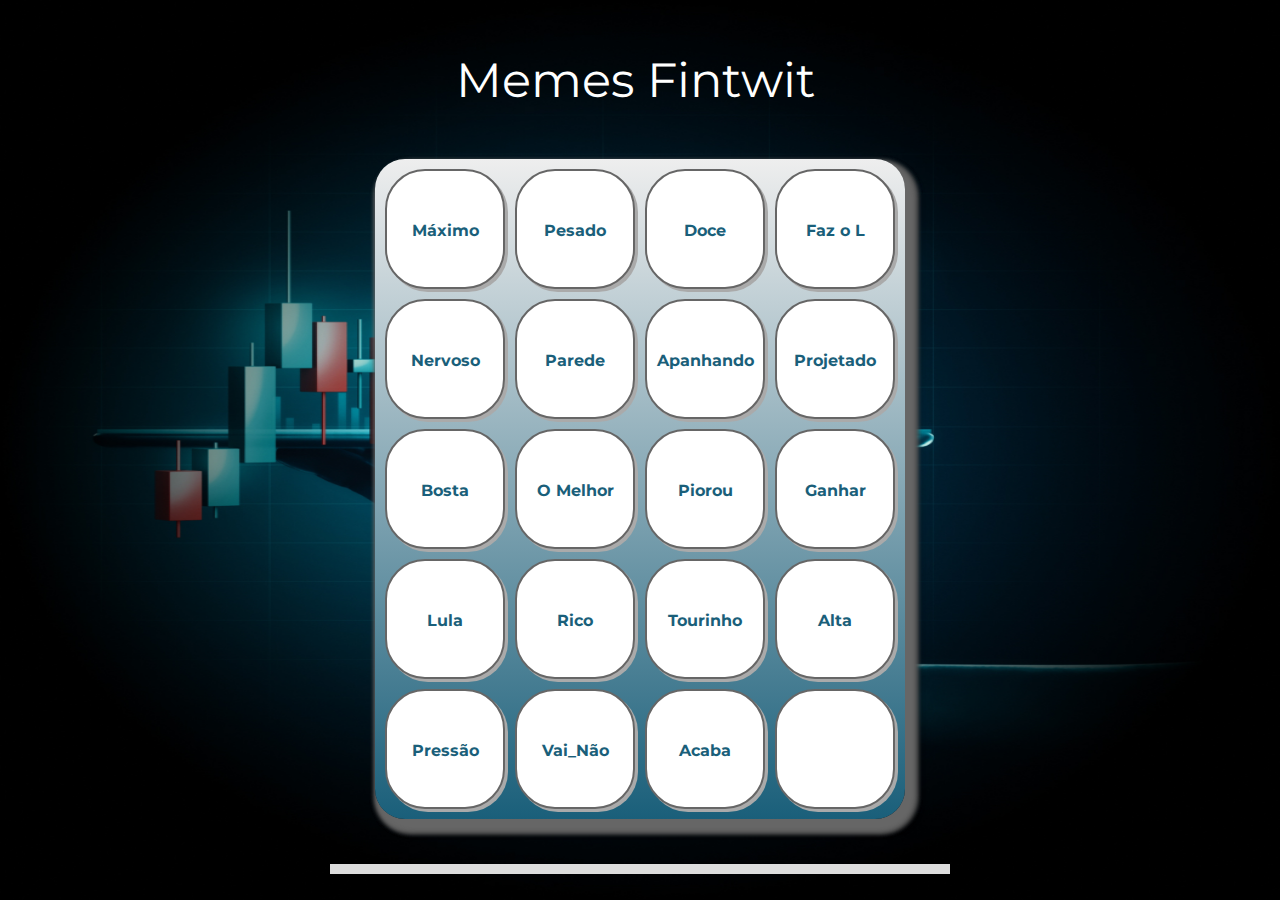
==== index.html @ 58c8111a "adiciona" ====
<!DOCTYPE html>
<html lang="pt-BR">
<head>
    <meta charset="UTF-8">
    <meta http-equiv="X-UA-Compatible" content="IE=edge">
    <meta name="viewport" content="width=device-width">	

    <title>Memes_Fintwit</title>

    <link rel="preconnect" href="https://fonts.googleapis.com">
    <link rel="preconnect" href="https://fonts.gstatic.com" crossorigin>
    <link href="https://fonts.googleapis.com/css2?family=Montserrat:wght@500;600&display=swap" rel="stylesheet">

    <link rel="icon" type="image/png" href="images/bateria.png">
    <link rel="stylesheet" href="css/reset.css">
    <link rel="stylesheet" href="css/estilos.css">

</head>
<body>
    <div>
        <h1 class="titulo-principal">Memes Fintwit</h1>

        <section class="teclado">
            <button class="tecla tecla_pom">Máximo</button>
            <button class="tecla tecla_clap">Pesado</button>
            <button class="tecla tecla_tim">Doce</button>
            <button class="tecla tecla_puff">Faz o L</button>
            
            <button class="tecla tecla_splash">Nervoso</button>
            <button class="tecla tecla_toim">Parede</button>
            <button class="tecla tecla_psh">Apanhando</button>
            <button class="tecla tecla_tic">Projetado</button>

            <button class="tecla tecla_tom">Bosta</button>
            <button class="tecla tecla_piu">O Melhor</button>
            <button class="tecla tecla_pum">Piorou</button>
            <button class="tecla tecla_pus">Ganhar</button>

            <button class="tecla tecla_pst">Lula</button>
            <button class="tecla tecla_tip">Rico</button>
            <button class="tecla tecla_ton">Tourinho</button>
            <button class="tecla tecla_psp">Alta</button>

            <button class="tecla tecla_tik">Pressão</button>
            <button class="tecla tecla_pin">Vai_Não</button>
            <button class="tecla tecla_pkt">Acaba</button>
            <button class="tecla tecla_tom"></button>

        </section>

        <section class="sons">

            <audio src="sounds/maximo.wav" id="som_tecla_pom"></audio>
            <audio src="sounds/pesado.wav" id="som_tecla_clap"></audio>
            <audio src="sounds/doce.wav" id="som_tecla_tim"></audio>
            <audio src="sounds/FazoL.wav" id="som_tecla_puff"></audio>
            <audio src="sounds/Nervoso.wav" id="som_tecla_splash"></audio>
            <audio src="sounds/Parede.mp3" id="som_tecla_toim"></audio>
            <audio src="sounds/apanhando.wav" id="som_tecla_psh"></audio>
            <audio src="sounds/projetado.wav" id="som_tecla_tic"></audio>
            <audio src="sounds/bosta.wav" id="som_tecla_tom"></audio>
            <audio src="sounds/melhor.wav" id="som_tecla_piu"></audio>
            <audio src="sounds/piorou.mp3" id="som_tecla_pum"></audio>
            <audio src="sounds/ganhar.wav" id="som_tecla_pus"></audio>
            <audio src="sounds/lula.wav" id="som_tecla_pst"></audio>
            <audio src="sounds/rico.wav" id="som_tecla_tip"></audio>
            <audio src="sounds/tourinho.wav" id="som_tecla_ton"></audio>
            <audio src="sounds/altaInfinita.mp3" id="som_tecla_psp"></audio>
            <audio src="sounds/pressao.mp3" id="som_tecla_tik"></audio>
            <audio src="sounds/vainao.mp3" id="som_tecla_pin"></audio>
            <audio src="sounds/acaba.mp3" id="som_tecla_pkt"></audio>

     </section>
     <div id="progresso" style="width: 100%; height: 10px; background-color: #ddd;"></div>
    </div>

  <!--  <footer>
        <form action="processa_upload" method="post" enctype="multipart/form-data">
        <h2 class="envie-audio">Colobore com a gente, envie um audio:</h2>

        <label for="audioFileChooser">Selecione arquivo de audio:</label><br><br>
        <input  id="audioFileChooser" type="file" onchange="readFile(this.files);">
        
        <input type="submit" value="Enviar Audio" class="enviar-audio">
        </form>  HELBER
    </footer>-->
    

    <script src="main.js"></script>
    <script src="envioAudios"></script>

</body>
</html>
---- css/estilos.css ----
:root {
  --cinza: #aaa;
  --vermelha: #e93d50;
  --vermelha-escura: #af303f;
  --branca: #fff;
  --luz: rgb(229, 255, 0);
}

body {
  align-items: center;
  background: url(images/background.jpg);
  background-size: 100% 100%;
  background-repeat: no-repeat;
  display: flex;
  justify-content: center;
  flex-direction: column;
  font-family: 'Montserrat', sans-serif;
  min-height: 100vh;
}

h1 {
  color: var(--branca);
  margin-bottom: 30px;
  font-size: 3rem;
}

.teclado {
  height: 100%;
  background: linear-gradient(to bottom, #eeeeee 0%,#1A5F7A 100%);
  box-shadow: 6px 8px 5px 6px #666, 10px 10px 10px #000,6px 8px 5px 6px #666;
  border-radius: 30px;
  display: grid;
  gap: 10px;
  grid-template-columns: repeat(4, 1fr);
  padding: 10px;
  margin: 45px;
}

.tecla {
  background-color: var(--branca);
  border: 2px solid #666;
  border-radius: 40px;
  box-shadow: 3px 3px 0 var(--cinza);
  color: #1A5F7A;
  cursor: pointer;
  height: 120px;
  font-size: 100%;
  font-weight: bold;
  line-height: 120px;
  text-align: center;
  width: 120px;
}
.tecla:active {
  background-color: var(--vermelha);
  border: 4px solid  var(--vermelha);
  box-shadow: 3px 3px 0 var(--vermelha-escura) inset;
  color: var(--branca);
  outline: none;
}
.tecla:focus {
  outline: none;
  box-shadow: 1px 1px 18px var(--luz);
}

.titulo-principal{
  padding: 25px 15px 10px 5px;
  margin: 5px ;
  color: rgb(255, 255, 255);
  text-align: center;
  }
  .envie-audio{
    align-items: center;
    display: flex;
    margin: 15px 0 60px;
    color: aqua;
    font-size: 22px;
    padding: 5px;
    margin: 15px 0 20px;
    font-size: 25px;
    padding: 5px;
  }
footer{
  font-weight: bold;
  color: white;
  margin: 5px;
  padding: 2px;
}
.enviar-audio{
	width:40%;
  margin: 0 0 150px 0;
	background: orange;
	color: white;
	font-weight: bold;
	font-size: 18px;
	border: none;
	border-radius: 5px;
	transition: 1s all;
	cursor: pointer;
}
.enviar-audio:hover{
	background: darkorange;
	transform: scale(1.2);
}
/* Para dispositivos móveis*/
@media (max-width: 800px){
	body, footer{
		position:relative ;
    height: 450px;
    display: flex;
    justify-content: space-between;
	}
	h1 {
		text-align: center;
	}
  .envie-audio{
    margin: 120px 0 50px 0;
    text-align: justify;
  }
  .teclado, .tecla{
		min-width: 100%;
    flex-direction: column;
    width: 100%;
    font-size: 100%;
    padding: 10px;
    margin: 5px;
    align-content: center;
    align-items: center;
    border: 1px solid aqua;
    text-align: center;
		}
}
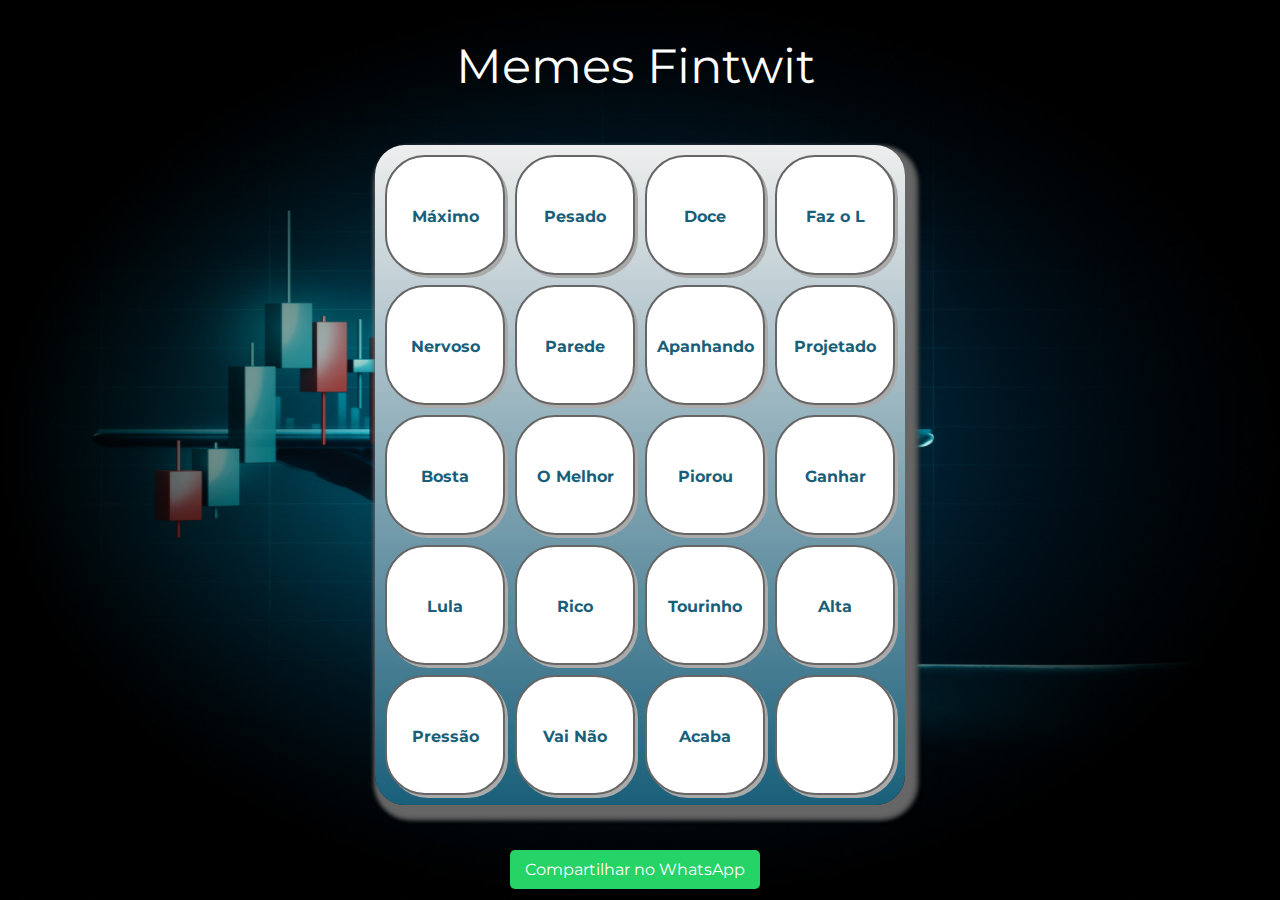
==== commit 7b7ee7a5: "atualizações de botão carregando com audio" ====
--- a/index.html
+++ b/index.html
@@ -21,57 +21,57 @@
         <h1 class="titulo-principal">Memes Fintwit</h1>
 
         <section class="teclado">
-            <button class="tecla tecla_pom">Máximo</button>
-            <button class="tecla tecla_clap">Pesado</button>
-            <button class="tecla tecla_tim">Doce</button>
-            <button class="tecla tecla_puff">Faz o L</button>
+            <button class="tecla tecla_maximo" id="maximo">Máximo</button>
+            <button class="tecla tecla_pesado" id="pesado">Pesado</button>
+            <button class="tecla tecla_doce" id="doce">Doce</button>
+            <button class="tecla tecla_fazol" id="fazol">Faz o L</button>
             
-            <button class="tecla tecla_splash">Nervoso</button>
-            <button class="tecla tecla_toim">Parede</button>
-            <button class="tecla tecla_psh">Apanhando</button>
-            <button class="tecla tecla_tic">Projetado</button>
+            <button class="tecla tecla_nervoso" id="nervoso">Nervoso</button>
+            <button class="tecla tecla_parede" id="parede">Parede</button>
+            <button class="tecla tecla_apanhando" id="apanhando">Apanhando</button>
+            <button class="tecla tecla_projetado" id="projetado">Projetado</button>
 
-            <button class="tecla tecla_tom">Bosta</button>
-            <button class="tecla tecla_piu">O Melhor</button>
-            <button class="tecla tecla_pum">Piorou</button>
-            <button class="tecla tecla_pus">Ganhar</button>
+            <button class="tecla tecla_bosta" id="bosta">Bosta</button>
+            <button class="tecla tecla_omelhor" id="omelhor">O Melhor</button>
+            <button class="tecla tecla_piorou" id="piorou">Piorou</button>
+            <button class="tecla tecla_ganhar" id="ganhar">Ganhar</button>
 
-            <button class="tecla tecla_pst">Lula</button>
-            <button class="tecla tecla_tip">Rico</button>
-            <button class="tecla tecla_ton">Tourinho</button>
-            <button class="tecla tecla_psp">Alta</button>
+            <button class="tecla tecla_lula" id="lula">Lula</button>
+            <button class="tecla tecla_rico" id="rico">Rico</button>
+            <button class="tecla tecla_tourinho" id="tourinho">Tourinho</button>
+            <button class="tecla tecla_alta" id="alta">Alta</button>
 
-            <button class="tecla tecla_tik">Pressão</button>
-            <button class="tecla tecla_pin">Vai_Não</button>
-            <button class="tecla tecla_pkt">Acaba</button>
+            <button class="tecla tecla_pressao" id="pressao">Pressão</button>
+            <button class="tecla tecla_vainao" id="vainao">Vai Não</button>
+            <button class="tecla tecla_acaba" id="acaba">Acaba</button>
             <button class="tecla tecla_tom"></button>
 
         </section>
 
         <section class="sons">
 
-            <audio src="sounds/maximo.wav" id="som_tecla_pom"></audio>
-            <audio src="sounds/pesado.wav" id="som_tecla_clap"></audio>
-            <audio src="sounds/doce.wav" id="som_tecla_tim"></audio>
-            <audio src="sounds/FazoL.wav" id="som_tecla_puff"></audio>
-            <audio src="sounds/Nervoso.wav" id="som_tecla_splash"></audio>
-            <audio src="sounds/Parede.mp3" id="som_tecla_toim"></audio>
-            <audio src="sounds/apanhando.wav" id="som_tecla_psh"></audio>
-            <audio src="sounds/projetado.wav" id="som_tecla_tic"></audio>
-            <audio src="sounds/bosta.wav" id="som_tecla_tom"></audio>
-            <audio src="sounds/melhor.wav" id="som_tecla_piu"></audio>
-            <audio src="sounds/piorou.mp3" id="som_tecla_pum"></audio>
-            <audio src="sounds/ganhar.wav" id="som_tecla_pus"></audio>
-            <audio src="sounds/lula.wav" id="som_tecla_pst"></audio>
-            <audio src="sounds/rico.wav" id="som_tecla_tip"></audio>
-            <audio src="sounds/tourinho.wav" id="som_tecla_ton"></audio>
-            <audio src="sounds/altaInfinita.mp3" id="som_tecla_psp"></audio>
-            <audio src="sounds/pressao.mp3" id="som_tecla_tik"></audio>
-            <audio src="sounds/vainao.mp3" id="som_tecla_pin"></audio>
-            <audio src="sounds/acaba.mp3" id="som_tecla_pkt"></audio>
+            <audio src="sounds/maximo.wav" id="som_tecla_maximo"></audio>
+            <audio src="sounds/pesado.wav" id="som_tecla_pesado"></audio>
+            <audio src="sounds/doce.wav" id="som_tecla_doce"></audio>
+            <audio src="sounds/FazoL.wav" id="som_tecla_fazol"></audio>
+            <audio src="sounds/Nervoso.wav" id="som_tecla_nervoso"></audio>
+            <audio src="sounds/Parede.mp3" id="som_tecla_parede"></audio>
+            <audio src="sounds/apanhando.wav" id="som_tecla_apanhando"></audio>
+            <audio src="sounds/projetado.wav" id="som_tecla_projetado"></audio>
+            <audio src="sounds/bosta.wav" id="som_tecla_bosta"></audio>
+            <audio src="sounds/melhor.wav" id="som_tecla_omelhor"></audio>
+            <audio src="sounds/piorou.mp3" id="som_tecla_piorou"></audio>
+            <audio src="sounds/ganhar.wav" id="som_tecla_ganhar"></audio>
+            <audio src="sounds/lula.wav" id="som_tecla_lula"></audio>
+            <audio src="sounds/rico.wav" id="som_tecla_rico"></audio>
+            <audio src="sounds/tourinho.wav" id="som_tecla_tourinho"></audio>
+            <audio src="sounds/altaInfinita.mp3" id="som_tecla_alta"></audio>
+            <audio src="sounds/pressao.mp3" id="som_tecla_pressao"></audio>
+            <audio src="sounds/vainao.mp3" id="som_tecla_vainao"></audio>
+            <audio src="sounds/acaba.mp3" id="som_tecla_acaba"></audio>
 
      </section>
-     <div id="progresso" style="width: 100%; height: 10px; background-color: #ddd;"></div>
+   <button class="compartilhar-zap" onclick="window.location.href='whatsapp://send?text='+encodeURIComponent(location.href)" type="button">Compartilhar no WhatsApp</button>
     </div>
 
   <!--  <footer>
@@ -82,12 +82,12 @@
         <input  id="audioFileChooser" type="file" onchange="readFile(this.files);">
         
         <input type="submit" value="Enviar Audio" class="enviar-audio">
-        </form>  HELBER
+        </form>  
     </footer>-->
     
 
     <script src="main.js"></script>
-    <script src="envioAudios"></script>
+   <!-- <script src="envioAudios.js"></script> -->
 
 </body>
 </html>
--- a/css/estilos.css
+++ b/css/estilos.css
@@ -34,6 +34,17 @@
   grid-template-columns: repeat(4, 1fr);
   padding: 10px;
   margin: 45px;
+}
+
+.compartilhar-zap{
+  background-color: #25D366; /* cor de fundo do botão */
+  color: #fff; /* cor do texto do botão */
+  border: none; /* remover a borda do botão */
+  padding: 10px 15px; /* espaçamento interno do botão */
+  border-radius: 5px; /* arredondamento das bordas do botão */
+  font-size: 16px; /* tamanho da fonte do texto */
+  cursor: pointer; /* mudar o cursor do mouse ao passar sobre o botão */
+  margin: 0 50px 0 180px;
 }
 
 .tecla {
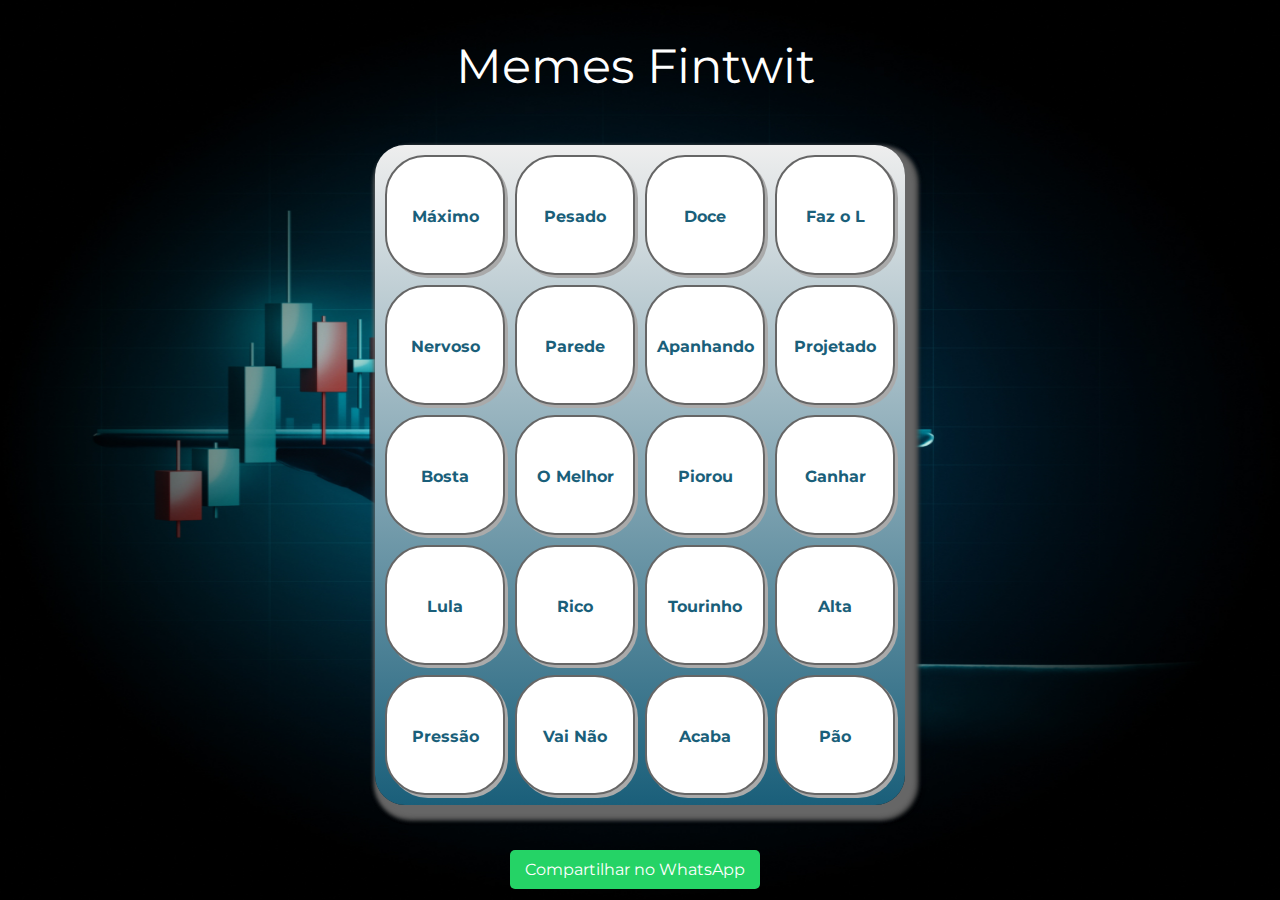
==== commit 6ff5be42: "Update index.html" ====
--- a/index.html
+++ b/index.html
@@ -44,7 +44,7 @@
             <button class="tecla tecla_pressao" id="pressao">Pressão</button>
             <button class="tecla tecla_vainao" id="vainao">Vai Não</button>
             <button class="tecla tecla_acaba" id="acaba">Acaba</button>
-            <button class="tecla tecla_tom"></button>
+            <button class="tecla tecla_pao" id+"pao">Pão</button>
 
         </section>
 
@@ -69,6 +69,7 @@
             <audio src="sounds/pressao.mp3" id="som_tecla_pressao"></audio>
             <audio src="sounds/vainao.mp3" id="som_tecla_vainao"></audio>
             <audio src="sounds/acaba.mp3" id="som_tecla_acaba"></audio>
+            <audio src="sounds/pao.mp3" id="som_tecla_pao"></audio>
 
      </section>
    <button class="compartilhar-zap" onclick="window.location.href='whatsapp://send?text='+encodeURIComponent(location.href)" type="button">Compartilhar no WhatsApp</button>
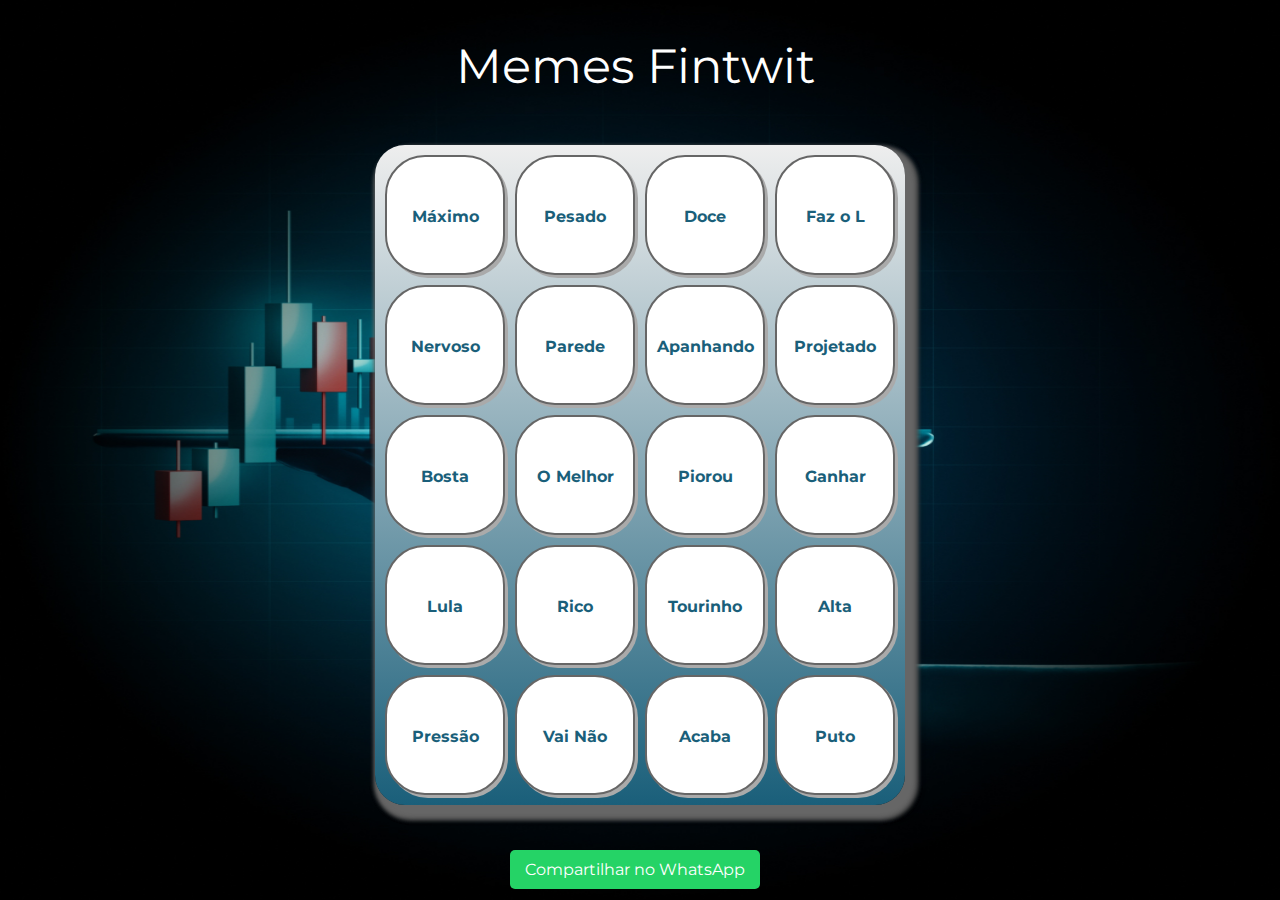
==== commit de538ce2: "Adicionado audio e botão puto" ====
--- a/index.html
+++ b/index.html
@@ -44,7 +44,7 @@
             <button class="tecla tecla_pressao" id="pressao">Pressão</button>
             <button class="tecla tecla_vainao" id="vainao">Vai Não</button>
             <button class="tecla tecla_acaba" id="acaba">Acaba</button>
-            <button class="tecla tecla_pao" id+"pao">Pão</button>
+            <button class="tecla tecla_puto" id+"puto">Puto</button>
 
         </section>
 
@@ -69,7 +69,7 @@
             <audio src="sounds/pressao.mp3" id="som_tecla_pressao"></audio>
             <audio src="sounds/vainao.mp3" id="som_tecla_vainao"></audio>
             <audio src="sounds/acaba.mp3" id="som_tecla_acaba"></audio>
-            <audio src="sounds/pao.mp3" id="som_tecla_pao"></audio>
+            <audio src="sounds/guiputo.mp3" id="som_tecla_puto"></audio>
 
      </section>
    <button class="compartilhar-zap" onclick="window.location.href='whatsapp://send?text='+encodeURIComponent(location.href)" type="button">Compartilhar no WhatsApp</button>
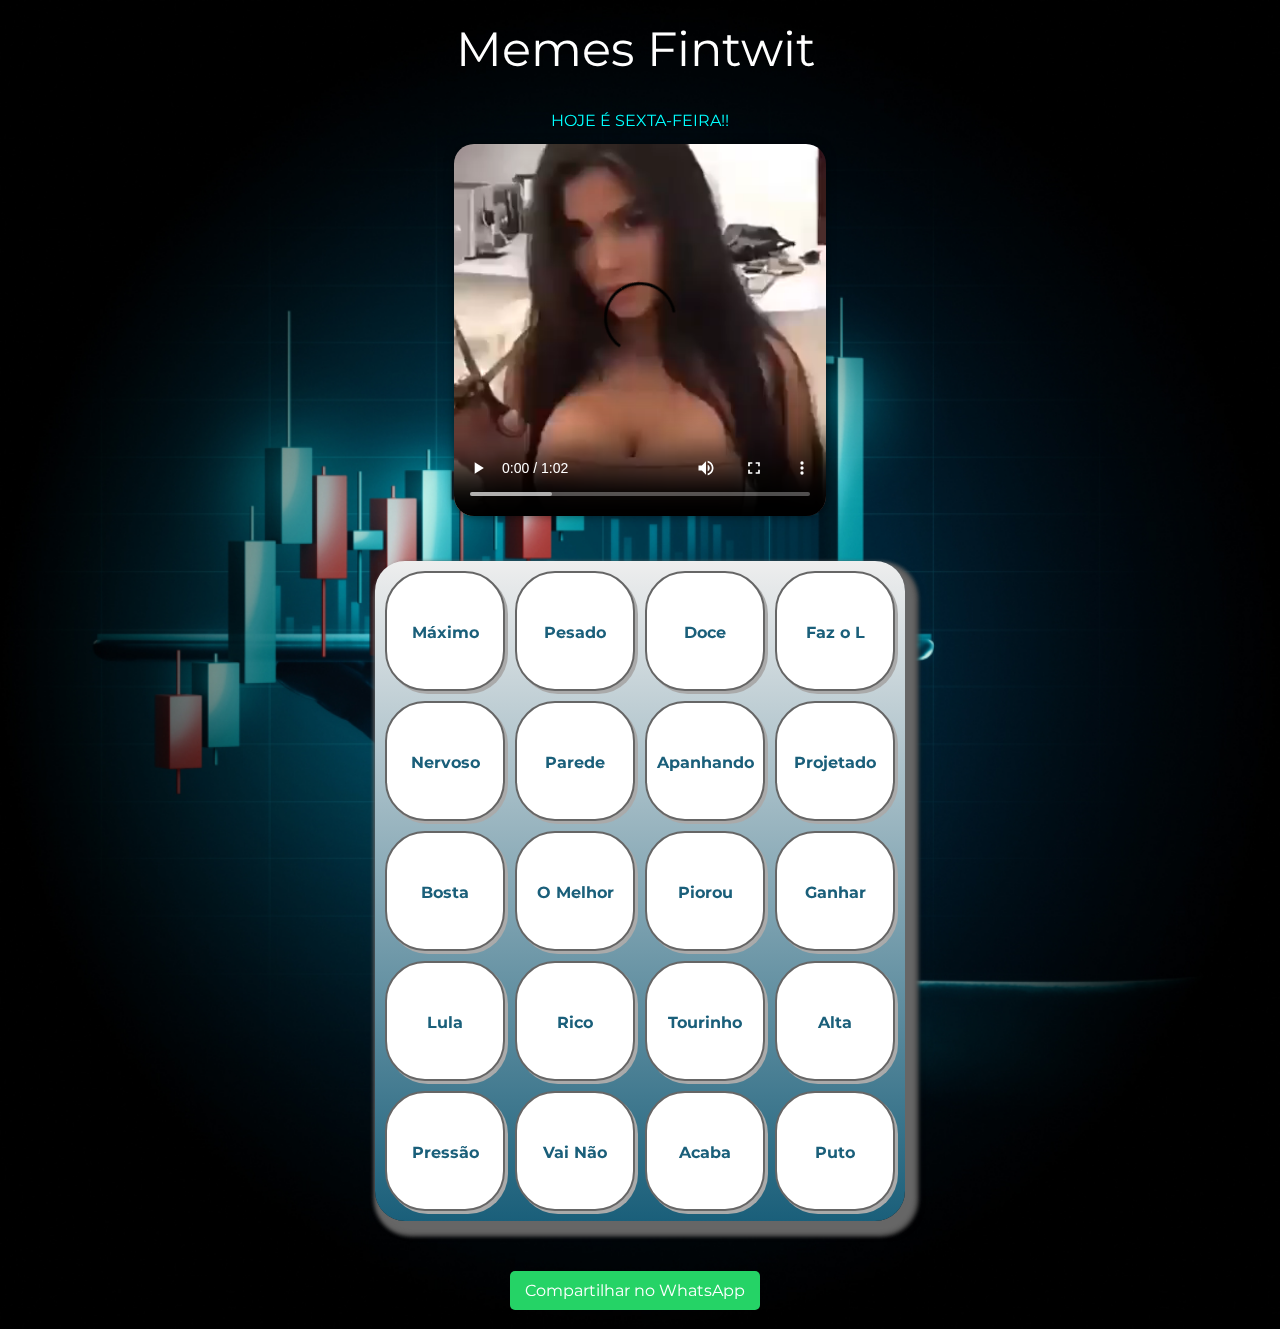
==== commit 20ebe8da: "SEXTA FEIRA" ====
--- a/index.html
+++ b/index.html
@@ -11,7 +11,7 @@
     <link rel="preconnect" href="https://fonts.gstatic.com" crossorigin>
     <link href="https://fonts.googleapis.com/css2?family=Montserrat:wght@500;600&display=swap" rel="stylesheet">
 
-    <link rel="icon" type="image/png" href="images/bateria.png">
+    <link rel="icon" type="image/png" href="images/twitter.png">
     <link rel="stylesheet" href="css/reset.css">
     <link rel="stylesheet" href="css/estilos.css">
 
@@ -19,6 +19,15 @@
 <body>
     <div>
         <h1 class="titulo-principal">Memes Fintwit</h1>
+
+        <section class="videos">
+            <h2>HOJE É SEXTA-FEIRA!!</h2>
+            
+            <video controls>
+                <source src="videos/sextafeira.mp4" type="video/mp4">
+                    Seu navegador não suporta o elemento <code>video</code>.
+            </video>
+        </section>    
 
         <section class="teclado">
             <button class="tecla tecla_maximo" id="maximo">Máximo</button>
@@ -44,7 +53,7 @@
             <button class="tecla tecla_pressao" id="pressao">Pressão</button>
             <button class="tecla tecla_vainao" id="vainao">Vai Não</button>
             <button class="tecla tecla_acaba" id="acaba">Acaba</button>
-            <button class="tecla tecla_puto" id+"puto">Puto</button>
+            <button class="tecla tecla_puto" id="puto">Puto</button>
 
         </section>
 
@@ -70,21 +79,25 @@
             <audio src="sounds/vainao.mp3" id="som_tecla_vainao"></audio>
             <audio src="sounds/acaba.mp3" id="som_tecla_acaba"></audio>
             <audio src="sounds/guiputo.mp3" id="som_tecla_puto"></audio>
+        </section>
 
-     </section>
-   <button class="compartilhar-zap" onclick="window.location.href='whatsapp://send?text='+encodeURIComponent(location.href)" type="button">Compartilhar no WhatsApp</button>
+
+       <button class="compartilhar-zap" onclick="window.location.href='whatsapp://send?text='+encodeURIComponent(location.href)" type="button">Compartilhar no WhatsApp</button>
     </div>
 
-  <!--  <footer>
-        <form action="processa_upload" method="post" enctype="multipart/form-data">
+    <footer>
+     
+      
+      
+       <!-- <form action="processa_upload" method="post" enctype="multipart/form-data">
         <h2 class="envie-audio">Colobore com a gente, envie um audio:</h2>
 
         <label for="audioFileChooser">Selecione arquivo de audio:</label><br><br>
         <input  id="audioFileChooser" type="file" onchange="readFile(this.files);">
         
         <input type="submit" value="Enviar Audio" class="enviar-audio">
-        </form>  
-    </footer>-->
+        </form>  -->
+    </footer>
     
 
     <script src="main.js"></script>
--- a/css/estilos.css
+++ b/css/estilos.css
@@ -18,12 +18,6 @@
   min-height: 100vh;
 }
 
-h1 {
-  color: var(--branca);
-  margin-bottom: 30px;
-  font-size: 3rem;
-}
-
 .teclado {
   height: 100%;
   background: linear-gradient(to bottom, #eeeeee 0%,#1A5F7A 100%);
@@ -34,17 +28,6 @@
   grid-template-columns: repeat(4, 1fr);
   padding: 10px;
   margin: 45px;
-}
-
-.compartilhar-zap{
-  background-color: #25D366; /* cor de fundo do botão */
-  color: #fff; /* cor do texto do botão */
-  border: none; /* remover a borda do botão */
-  padding: 10px 15px; /* espaçamento interno do botão */
-  border-radius: 5px; /* arredondamento das bordas do botão */
-  font-size: 16px; /* tamanho da fonte do texto */
-  cursor: pointer; /* mudar o cursor do mouse ao passar sobre o botão */
-  margin: 0 50px 0 180px;
 }
 
 .tecla {
@@ -72,13 +55,42 @@
   outline: none;
   box-shadow: 1px 1px 18px var(--luz);
 }
-
+ video{
+  width: 60%; /* Define a largura do vídeo para 100% da largura do contêiner pai */
+  height: auto; /* Define a altura do vídeo para se ajustar automaticamente à largura */
+  border-radius: 20px; /* Adiciona um raio de borda ao elemento de vídeo */
+  box-shadow: 0 0 10px rgba(0,0,0,0.5); /* Adiciona uma sombra à volta do elemento de vídeo */
+  margin: auto;
+  align-content: center;
+  align-items: center;
+  display: flex;
+}
+h2{
+  font-size: 12;
+  color: aqua;
+  text-align: center;
+  margin: 15px;
+}
 .titulo-principal{
   padding: 25px 15px 10px 5px;
-  margin: 5px ;
-  color: rgb(255, 255, 255);
   text-align: center;
+  color: var(--branca);
+  margin-bottom: 30px;
+  font-size: 3rem;
   }
+
+  .compartilhar-zap{
+    background-color: #25D366; /* cor de fundo do botão */
+    color: #fff; /* cor do texto do botão */
+    border: none; /* remover a borda do botão */
+    padding: 10px 15px; /* espaçamento interno do botão */
+    border-radius: 5px; /* arredondamento das bordas do botão */
+    font-size: 16px; /* tamanho da fonte do texto */
+    cursor: pointer; /* mudar o cursor do mouse ao passar sobre o botão */
+    margin: 5px 15px 5px 180px;
+    align-items: center;
+  }
+
   .envie-audio{
     align-items: center;
     display: flex;
@@ -115,29 +127,51 @@
 /* Para dispositivos móveis*/
 @media (max-width: 800px){
 	body, footer{
-		position:relative ;
+
     height: 450px;
     display: flex;
     justify-content: space-between;
+    margin: 5px;
 	}
-	h1 {
-		text-align: center;
-	}
-  .envie-audio{
-    margin: 120px 0 50px 0;
-    text-align: justify;
-  }
-  .teclado, .tecla{
-		min-width: 100%;
-    flex-direction: column;
-    width: 100%;
-    font-size: 100%;
+  .teclado {
+    height: 100%;
+    background: linear-gradient(to bottom, #eeeeee 0%,#1A5F7A 100%);
+    box-shadow: 6px 8px 5px 6px #666, 10px 10px 10px #000,6px 8px 5px 6px #666;
+    border-radius: 30px;
+    display: grid;
+    gap: 5px;
+    grid-template-columns: repeat(3, 1fr);
     padding: 10px;
     margin: 5px;
-    align-content: center;
-    align-items: center;
-    border: 1px solid aqua;
+  }
+  
+  .tecla {
+    background-color: var(--branca);
+    border: 2px solid #666;
+    border-radius: 40px;
+    box-shadow: 3px 3px 0 var(--cinza);
+    color: #1A5F7A;
+    cursor: pointer;
+    height: 120px;
+    font-size: 100%;
+    font-weight: bold;
+    line-height: 120px;
     text-align: center;
-		}
+    width: 120px;
+    gap: 2px;
+ }
+
+ .compartilhar-zap{
+  background-color: #25D366; /* cor de fundo do botão */
+  color: #fff; /* cor do texto do botão */
+  border: none; /* remover a borda do botão */
+  padding: 10px 15px; /* espaçamento interno do botão */
+  border-radius: 5px; /* arredondamento das bordas do botão */
+  font-size: 12px; /* tamanho da fonte do texto */
+  cursor: pointer; /* mudar o cursor do mouse ao passar sobre o botão */
+  margin: 90px;
+  align-items: center;
+  align-content: center;
+}
 }
 	